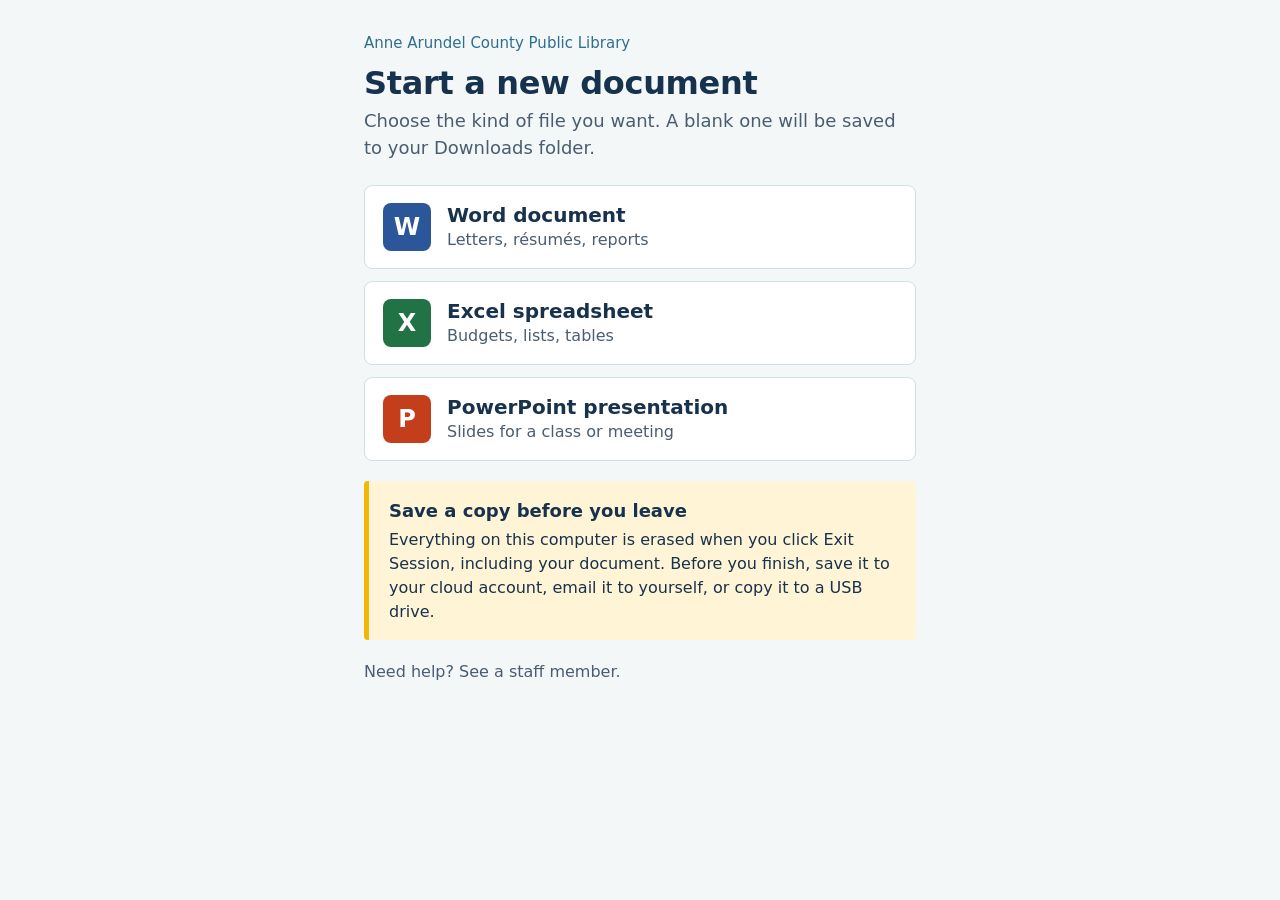
==== index.html @ c8f70fa2 "Add files via upload" ====
<!DOCTYPE html>
<html lang="en">
<head>
  <meta charset="utf-8">
  <meta name="viewport" content="width=device-width, initial-scale=1">
  <meta name="color-scheme" content="light">
  <meta name="theme-color" content="#17324d">
  <title>New Document</title>
  <link rel="manifest" href="manifest.webmanifest">
  <link rel="icon" href="favicon-32.png" sizes="32x32" type="image/png">
  <link rel="apple-touch-icon" href="icon-192.png">
  <style>
    :root {
      --paper: #f4f7f8;
      --surface: #ffffff;
      --ink: #17324d;
      --muted: #4a5d70;
      --bay: #2e6e8e;
      --line: #d3dde4;
      --buoy: #f2b705;
      --buoy-ink: #1c1a10;
      --word: #2b579a;
      --excel: #217346;
      --ppt: #c43e1c;
      --done-bg: #e8f3ec;
      --done-line: #1d6b3a;
      --err: #a12a1c;
    }

    * { box-sizing: border-box; }
    html { background: var(--paper); }

    body {
      margin: 0;
      color: var(--ink);
      font: 18px/1.5 Roboto, "Segoe UI", system-ui, -apple-system, sans-serif;
      -webkit-font-smoothing: antialiased;
    }

    .wrap { max-width: 600px; margin: 0 auto; padding: 32px 24px 40px; }

    .library { margin: 0 0 10px; font-size: 15px; font-weight: 500; color: var(--bay); }

    h1 { margin: 0 0 6px; font-size: 32px; line-height: 1.15; font-weight: 700; letter-spacing: -0.01em; }

    .lede { margin: 0 0 24px; color: var(--muted); }

    .choices { display: grid; gap: 12px; }

    .choice {
      display: flex;
      align-items: center;
      gap: 16px;
      width: 100%;
      padding: 16px 18px;
      border: 1px solid var(--line);
      border-radius: 8px;
      background: var(--surface);
      color: var(--ink);
      font: inherit;
      text-align: left;
      cursor: pointer;
    }
    .choice:hover { border-color: #9fb3c3; background: #fafcfd; }
    .choice:focus-visible { outline: 3px solid var(--bay); outline-offset: 2px; }
    .choice:disabled { opacity: 0.55; cursor: progress; }

    .badge {
      flex: none;
      display: grid;
      place-items: center;
      width: 48px;
      height: 48px;
      border-radius: 8px;
      color: #fff;
      font-size: 24px;
      font-weight: 700;
    }
    .word .badge  { background: var(--word); }
    .excel .badge { background: var(--excel); }
    .ppt .badge   { background: var(--ppt); }

    .text { display: flex; flex-direction: column; }
    .name { font-size: 20px; font-weight: 700; line-height: 1.3; }
    .hint { color: var(--muted); font-size: 16px; }

    .done {
      margin-top: 20px;
      padding: 18px 20px;
      background: var(--done-bg);
      border-left: 5px solid var(--done-line);
      border-radius: 4px;
    }
    .done[hidden] { display: none; }
    .done h2 { margin: 0 0 6px; font-size: 20px; line-height: 1.3; }
    .done .file { font-weight: 700; overflow-wrap: anywhere; }
    .done p { margin: 0 0 8px; }
    .done p:last-child { margin-bottom: 0; }
    .done.error { background: #fbeceb; border-left-color: var(--err); }

    .notice {
      margin-top: 20px;
      padding: 16px 20px;
      background: #fff4d6;
      border-left: 5px solid var(--buoy);
      border-radius: 4px;
    }
    .notice h2 { margin: 0 0 4px; font-size: 18px; font-weight: 700; }
    .notice p { margin: 0; font-size: 16px; }

    .help { margin: 20px 0 0; font-size: 16px; color: var(--muted); }

    @media (prefers-reduced-motion: no-preference) {
      .done:not([hidden]) { animation: appear 220ms ease-out; }
      @keyframes appear { from { opacity: 0; transform: translateY(-4px); } to { opacity: 1; transform: none; } }
    }
  </style>
</head>
<body>
  <div class="wrap">
    <p class="library">Anne Arundel County Public Library</p>
    <h1>Start a new document</h1>
    <p class="lede">Choose the kind of file you want. A blank one will be saved to your Downloads folder.</p>

    <div class="choices">
      <button class="choice word" data-kind="word">
        <span class="badge" aria-hidden="true">W</span>
        <span class="text">
          <span class="name">Word document</span>
          <span class="hint">Letters, résumés, reports</span>
        </span>
      </button>
      <button class="choice excel" data-kind="excel">
        <span class="badge" aria-hidden="true">X</span>
        <span class="text">
          <span class="name">Excel spreadsheet</span>
          <span class="hint">Budgets, lists, tables</span>
        </span>
      </button>
      <button class="choice ppt" data-kind="powerpoint">
        <span class="badge" aria-hidden="true">P</span>
        <span class="text">
          <span class="name">PowerPoint presentation</span>
          <span class="hint">Slides for a class or meeting</span>
        </span>
      </button>
    </div>

    <section id="done" class="done" role="status" aria-live="polite" hidden>
      <h2 id="done-title"></h2>
      <p id="done-body"></p>
    </section>

    <section class="notice" aria-labelledby="notice-title">
      <h2 id="notice-title">Save a copy before you leave</h2>
      <p>Everything on this computer is erased when you click Exit Session, including your document. Before you finish, save it to your cloud account, email it to yourself, or copy it to a USB drive.</p>
    </section>

    <p class="help">Need help? See a staff member.</p>
  </div>

  <script>
    var TEMPLATES = {
      word: {
        prefix: "Document", ext: "docx", label: "Word document",
        mime: "application/vnd.openxmlformats-officedocument.wordprocessingml.document",
        data: "[base64]/cRkITI19ezF2KzUN8YLLOTOc+TI5rLefZmIf4MNoUfJFVXMGqG07Yi/5W/Ny88i3m/UrTIriRBhGF1h8gkHygcg9CRH0AEaFyjrA2OmsN4pi6XvhlH5XPYhlXa+ETz34pSfbtZL7XbvgrDk6+I+37bpRw7PVBwNIV1aIQMcJQnRUvgeS/Keuog8X19cvS67Hg9mDj3f8JThLOYjbkhCdtYSW0jOcpRzEXUkIwPYPw6zkEO6LZgGI4t3TNJyUHMKqJIK25ruVIMxKDuGhbBqQGrWfIE3DSZohxMVf33wBUEsDBAoAAAAIAK1mTF0tU36rawIAADkKAAARAAAAd29yZC9kb2N1bWVudC54bWyllt1u2yAUx1/F8n2DcT5n1e3FqlW92FSp3QMQTGwU8yEgcbKnH8R28OKpsp0b4yM4v/M/wAEen0+sDI5EaSp4GsJZFAaEY5FRnqfh788fD5sw0AbxDJWCkzQ8Ex0+Pz1WSSbwgRFuAoaTt5wLhbal7a/gIqjgMqgkXISBhXOdVBKnYWGMTADQuCAM6RmjWAktdmaGBQNit6OYgEqoDMQRjC5/UglMtLZKviN+RLrFsT5NSMJt504ohow1VQ4YUvuDfLB0iQzd0pKas2VHqxYj0vCgeNIgHq6CnEtSC2qa1kMNiVu7vDSzc4kIFCmtBsF1QaVPYyrNdhYt5PhVEkdW+iWAi/vW4EWhyjYeOER+Vjuxslb+NRFGA1bEIa4eQyT8G7NVwhDlPvCkqelMLlyOA8S3AJnftzivShykp9H7aG98f2W5mh/Baha5m5q+T8xHgeS1AvFpGKzZd463ALhAypCTZ8DRkCX4BjZ9UDwBZBOMYR81H41aAaeqBxq4l29AVlWPNHBT35L+k9xqGinuk9bTSPM+aTON1NtO9iDZT0BRX2OIzbPRhDVgIiPl3B+GcIXJwPJoa23TFCvAPh/HoQP1tJzVlUO7eqaJ6QB0ZrJiFCVuz2bgfJFBBdJFlzjuOLP12uLOzM6Re/hsRXZ2rQTuqwk27+pi5x9/gspdSjCOF/[base64]/[base64]/pv5XgGZGx7XmGZiG2bYwg4VVpJucqjKhqyjlJQcpWoVkoABwsOkkhTyVx3wdh+wJKgLAEUxKg4N7dmdOZAoOA7LTzfdE1J7qLoRTbZf02zwjsbmVvLHAzrMnPbhsyM3r4SbhHQ0+XWVBiH5XapBDLCeFmfmxP/y6BayX5DJfvVSr5Hotcq0ftkiV5DFb0uqthvldj/MInu1L8+Oa1J9Bsk+h1I9Fsl+l1KxNkCT4TzSk0PlDJolTL4hIY8kPywlfzwE1rtveR/[base64]/6C6vF241N5dzaZ7orBvwk5U2g/PQ2JeRQmA+vdGPShDVUnVFVqOOhrpq6Zc3Kf6rwBIJTPJMdtrbyuv13Bl9brop1J6NatFgKUjrHV29m6ntkR31mwfmZ4bGrw+bSgP+BeHzWhvnLVC9ptHbQP0P5u0qvJqSo2/kznbLN3fHbPim7j4A1BLAwQKAAAAAACtZkxdAAAAAAAAAAAAAAAACQAAAGRvY1Byb3BzL1BLAwQKAAAACACtZkxdB/lyZz4BAACAAgAAEQAAAGRvY1Byb3BzL2NvcmUueG1slZLRboIwFIZfhfQeSiG6jUCNc/FKE5NptuyuaY/ajJam7UTffoCKmHmzy/b/+uU/B/LJUZXBAayTlS4QiWIUgOaVkHpXoM16Hj6jwHmmBSsrDQU6gUMTmnOT8crCylYGrJfggsajXcZNgfbemwxjx/egmIsaQjfhtrKK+eZod9gw/s12gJM4HmMFngnmGW6FoemN6KIUvFeaH1t2AsExlKBAe4dJRPCN9WCVe/igSwakkv5k4CF6DXv66GQP1nUd1WmHNv0J/lwu3rtRQ6nbTXFANBc84xaYryydTmerRY4HN+32Sub8slnzVoJ4PdGNDjVTIHL8N2txCwfZfiJKOqI/5peJz24QQdM0O891TT7S2dt6jmgSJ+OQxCFJ1iTJRmmWPEUpGX211e4cN6m6lPi39WVgvUpo1/z+r6G/UEsDBAoAAAAIAK1mTF0eKelacAIAAGQMAAASAAAAd29yZC9udW1iZXJpbmcueG1szZdLbtswEIavInDvUHLkB4QoQdsghYu+gKYHoCXaJsIXSEqKz9BFd+22Z+tJOpQs+VEgsGUE8Ma0ODPf/BQ5Q+jm7lnwoKTGMiVTFF2FKKAyUzmTyxR9f3wYTFFgHZE54UrSFK2pRXe3N1UiCzGnBtwCkSWzpVSGzDk4VFEcVNEoqHQUowDo0iaVzlK0ck4nGNtsRQWxV4JlRlm1cFeZElgtFiyjuFImx8MwCut/2qiMWgs53hFZEtvixP80pakE40IZQRw8miUWxDwVegB0TRybM87cGtjhuMWoFBVGJhvEoBPkQ5JG0GZoI8wxeZuQe5UVgkpXZ8SGctCgpF0xvV1GXxoYVy2kfGkRpeDbLYji8/bg3pAKhi3wGPl5EyR4o/xlYhQesSMe0UUcI2E/Z6tEECa3iXu9mp2XG41OAwwPAXp53ua8N6rQWxo7jzaTTx3LF/0JrM0m7y7Nnifm24poinzLIXPrDMnc50IEe0+zHFoX8m0nMRS6lfGTTXd6s3DUvDWUPKUorCmi4I59pCXlj2tNAVQSDgrXc8PyT97GvQ1h78tLDg4MBh9dJ3BQhlDLJfUpvU+dr8VETRw0xwfRTc4LzqnriI/0uTP9/f2zm/+QtbOcLjbu+qvxA5M52Px0iiZDryRZEbmsm/T1OPS+eOOMa9ah+Oh1xP84VXwUxz3UD19F/a8/p6ofRuMe6q8v5OAMp9Me6uMLOTkgtof60YWcnPi6T9WOL+TkjMI+VTu5FPWTPlU7vRD14/i4qsV7N+JGVVD/NtfjwQ06yw8WAZQv8CEAtyDdufO6Je/[base64]/lW6i6PNZyOSbGhObXXA8dhKIjN65kch4zurmmkd0XSeGfFR0zX0p48jGXH1BLAwQKAAAACACtZkxdoI6OpZoBAAA4CAAAEwAAAFtDb250ZW50X1R5cGVzXS54bWy1VstOwzAQ/JUoV9S4cEAIteXA4wgc4ANce5MaYq9lbwr8Pev0IQWaUqC5ZT0zOxPvRsrk6t3W2RJCNOim+WkxzjNwCrVx1TR/frobXeRXs8nTh4eYMdXFab4g8pdCRLUAK2OBHhwjJQYrictQCS/Vq6xAnI3H50KhI3A0otQjn01uoJRNTdn16jy1nubGJr53VZ7dvvPxKk6qxV7Fi4eupD34teYnydz6jiLV+xWVKTuKVO9XxGV1wvfYUfFZr0p6XxsliYli6fSXOYzWMygC1C0nLoyP3wwYjQc5fBWm+o/JsCyNAo2qsSwpcF42kdmg77hJxwQ1UXttD7yhwWj4j88bBu0DKoiRl9vWxRax0rjVzTzKQPfScm+R6GJLWb/[base64]/SaRtoZkImLfb2RgQP4PLxw8drupdfig2jOCYNx7KCAsny4GjS8OhvhwsUkgwNZmFCDTsKdG1zjxwwJodSZIBEw5xSqJUSO6M3UuZMuYwcvUl5xknxODqLV7arR0rqVFVnZVdJ7A/hx8HXq7f0Lzmw/byTZ7+H7Kn2DVBLAwQKAAAACACtZkxd4vyd2pMAAADmAAAAEAAAAGRvY1Byb3BzL2FwcC54bWydzkEKwjAQheGrhOxtqguR0rQbce2iug/JtA00MyETS3t7I4IHcPn44eO1/RYWsUJiT6jlsaqlALTkPE5aPobb4SIFZ4POLISg5Q4s+669J4qQsgcWBUDWcs45NkqxnSEYrkrGUkZKweQy06RoHL2FK9lXAMzqVNdnBVsGdOAO8QfKr9is+V/Ukf384+ewx+Kp7g1QSwMECgAAAAgArWZMXZyJyZHOAQAArQYAABIAAAB3b3JkL2Zvb3Rub3Rlcy54bWzVlM1O4zAQx18l8r11UgFaRU05gEDcEN19AOM4jYXtsWwnoW+/k8RNuiyqCj1xib9mfvOfmdjr23etklY4L8EUJFumJBGGQynNriB/fj8sfpHEB2ZKpsCIguyFJ7ebdZdXAMFAED5BgvF5Z3lB6hBsTqnntdDML7XkDjxUYclBU6gqyQXtwJV0lWbpMLMOuPAew90x0zJPIk7/TwMrDB5W4DQLuHQ7qpl7a+wC6ZYF+SqVDHtkpzcHDBSkcSaPiMUkqHfJR0FxOHi4c+KOLvfAGy1MGCJSJxRqAONraec0vkvDw/oAaU8l0WpFphZkV5f14N6xDocZeI78cnTSalR+mpilZ3SkR0we50j4N+ZBiWbSzIG/VZqj4mbXXwOsPgLs7rLmPDpo7EyTl9GezNvE6i/2F1ixycep+cvEbGtm8QZqnj/tDDj2qlARtizBqif9b02On5yky8PeooUXljkWwBHckmVBFtlgaIfPs+sHbxnHCGjAqiDwdqe9sZJ9zqurafHS9CFZE4DQzZpO7uMnzrdhr/roLVMFeYhqXkQlHL6ZIjpG42o+jvsTbpI9HdBBM529Pk2XgwnSNMMrs/2YevoTMv80g1NVOFr4zV9QSwMECgAAAAgArWZMXdJ3/LdtAAAAewAAAB0AAAB3b3JkL19yZWxzL2Zvb3Rub3Rlcy54bWwucmVsc02MQQ4CIQxFr0K6d4oujDHDzG4OYPQADVYgDoVQYjy+LF3+vPf+vH7zbj7cNBVxcJwsGBZfnkmCg8d9O1xgXeYb79SHoTFVNSMRdRB7r1dE9ZEz6VQqyyCv0jL1MVvASv5NgfFk7Rnb/wfg8gNQSwMECgAAAAgArWZMXT9Kjo3BAQAAkgYAABEAAAB3b3JkL2VuZG5vdGVzLnhtbM2U227jIBCGX8XiPsGOutXKitOLHla9q5rdB6AYx6jAIMD25u13fAjOtlWUNje9MaeZb/6ZMaxv/[base64]/HJ20GpWfJmbpGR3pEdHjHAn/xzwo0UyaOfCXSnNU3OzH5wCrtwC7u6w5vxw0dqbJy2iP5jWyjPgUa2rycWr+MjHbmlm8gZrnjzsDjr0oVIQtS7DqSf9bk6MXJ+nysLdo4IVljgVwBLdkWZBFNtjZ4fPk+sFbxjEAGrAqCLzcaW+sZJ/y6iounps+ImsCELpZ0+g+fqb5NuxVH71lqiD3o5hnUQmH76OY/CZbEU+n7QiLouMBHRTT6PRRqhxMkKYZHpjt27TT75/1h/pPVGCe+80/UEsDBAoAAAAIAK1mTF3Sd/y3bQAAAHsAAAAcAAAAd29yZC9fcmVscy9lbmRub3Rlcy54bWwucmVsc02MQQ4CIQxFr0K6d4oujDHDzG4OYPQADVYgDoVQYjy+LF3+vPf+vH7zbj7cNBVxcJwsGBZfnkmCg8d9O1xgXeYb79SHoTFVNSMRdRB7r1dE9ZEz6VQqyyCv0jL1MVvASv5NgfFk7Rnb/wfg8gNQSwMECgAAAAgArWZMXU2fysqhAQAAcwUAABEAAAB3b3JkL3NldHRpbmdzLnhtbKWU3W7bMAyFX8XQfSK7WIvBqFt0K9b1YthFtwdgJdkWIlGCJNvL24+O47g/QJE0V5JB8TtHpMXr23/WZL0KUTusWLHOWaZQOKmxqdjfPz9WX1kWE6AE41BVbKsiu725HsqoUqJDMSMAxnLwomJtSr7kPIpWWYhrq0Vw0dVpLZzlrq61UHxwQfKLvMh3Ox+cUDES6DtgD5HtcfY9zXmFFKxdsJDoMzTcQth0fkV0D0k/a6PTltj51YxxFesClnvE6mBoTCknQ/tlzgjH6E4p9050VmHaKfKgDHlwGFvtl2t8lkbBdob0H12it4YdWlB8Oa8H9wEGWhbgMfbllGTN5PxjYpEf0ZERccg4xsJrzdmJBY2L8KdK86K4xeVpgIu3AN+c15yH4Dq/0PR5tEfcHFjjuz6BtW/yy6vF88w8teDpBVpRPjboAjwbckQty6jq2fhbs3HiSB29ge03EJuGaoFyl8bHkOoV3qH8LeVPBZKmWTaUPZiK1WCiYrsz05RYdk/TAJtPFpeMtgiWpF8NlF9OqjHUhRNKPkryRZMv8/LmP1BLAwQKAAAACACtZkxdi4Y5xMUBAADGCAAAEQAAAHdvcmQvY29tbWVudHMueG1spdTdcuIgGAbgW3E4V5JYUzfTtCed7fR42wuggMI0/Ayg0btfUiVJl51OgkfqJN+Tl9fAw9NJNIsjNZYrWYN8lYEFlVgRLvc1eH/7vdyChXVIEtQoSWtwphY8PT60FVZCUOnswgPSVvhUA+acriC0mFGB7EpwbJRVO7fy90K123FMITGo9TYssvwOYoaMoyfQG/lsZAN/wW0MFQlQnsEij6n1bKqEXaoIukuCfKpI2qRJ/1lcmSYVsXSfJq1jaZsmRa+TwBGkNJX+4k4ZgZz/afZQIPN50EsPa+T4B2+4O3szKwODuPxMSOSnekGsyWzhHgpFaLMmQVE1OBhZXeeX/XwXvbrMXz/ChJmy/svIs8KHbjt/rRwa2vgulLSMa9vXmar5iywgx58WcRRNuK/V+cTt0ipDur6yr2/aKEyt9R0+X6ocwCnxr/2L5pL8ZzHPJvwjHdFPTInw/ZkhifBv4fDgpGpG5eYTD5AAFBFQYjrxwA/G9mpAPOzQzuETt0Zwyt7hZOSkhRkBljjCZilF6BV2s8ghhiwbi3ReqE3PncWoI72/bSO8GHXQg8Zv016HY62V8xaYlf+2ru1tYf4wpCmAj38BUEsDBAoAAAAIAK1mTF3Sd/y3bQAAAHsAAAAcAAAAd29yZC9fcmVscy9jb21tZW50cy54bWwucmVsc02MQQ4CIQxFr0K6d4oujDHDzG4OYPQADVYgDoVQYjy+LF3+vPf+vH7zbj7cNBVxcJwsGBZfnkmCg8d9O1xgXeYb79SHoTFVNSMRdRB7r1dE9ZEz6VQqyyCv0jL1MVvASv5NgfFk7Rnb/wfg8gNQSwMECgAAAAgArWZMXWPtXtYdAQAAQwMAABIAAAB3b3JkL2ZvbnRUYWJsZS54bWyd0d1uwiAUB/BXIdwrtZmNaazeLEt2vz0AArVEDqfh4NS3H622a+KN3RUQ8v/lfGz3V3DsxwSy6Cu+WmacGa9QW3+s+PfXx2LDGUXptXToTcVvhvh+t72UNfpILKU9laAq3sTYlkKQagxIWmJrfPqsMYCM6RmOAmQ4nduFQmhltAfrbLyJPMsK/mDCKwrWtVXmHdUZjI99XgTjkoieGtvSoF1e0S4YdBtQGaLUMbi7B9L6kVm9PUFgVUDCOi5TM4+KeirFV1l/A/cHrOcB+RNQKHOdZ2wehkjJqWP1PKcYHasnzv+KmQCko25mKfkwV9FlZZSNpGYqmnlFrUfuBt2MQJWfR49BHlyS0tZZWhzrYXafXHew+zLY0AIXu19QSwMECgAAAAgArWZMXdJ3/LdtAAAAewAAAB0AAAB3b3JkL19yZWxzL2ZvbnRUYWJsZS54bWwucmVsc02MQQ4CIQxFr0K6d4oujDHDzG4OYPQADVYgDoVQYjy+LF3+vPf+vH7zbj7cNBVxcJwsGBZfnkmCg8d9O1xgXeYb79SHoTFVNSMRdRB7r1dE9ZEz6VQqyyCv0jL1MVvASv5NgfFk7Rnb/[base64]/LdtAAAAewAAAB0AAAAAAAAAAAAAAAAAERIAAHdvcmQvX3JlbHMvZm9vdG5vdGVzLnhtbC5yZWxzUEsBAhQACgAAAAgArWZMXT9Kjo3BAQAAkgYAABEAAAAAAAAAAAAAAAAAuRIAAHdvcmQvZW5kbm90ZXMueG1sUEsBAhQACgAAAAgArWZMXdJ3/LdtAAAAewAAABwAAAAAAAAAAAAAAAAAqRQAAHdvcmQvX3JlbHMvZW5kbm90ZXMueG1sLnJlbHNQSwECFAAKAAAACACtZkxdTZ/[base64]"
      },
      excel: {
        prefix: "Spreadsheet", ext: "xlsx", label: "Excel spreadsheet",
        mime: "application/vnd.openxmlformats-officedocument.spreadsheetml.sheet",
        data: "UEsDBBQAAAAIALNmTF1Gx01IlQAAAM0AAAAQAAAAZG9jUHJvcHMvYXBwLnhtbE3PTQvCMAwG4L9SdreZih6kDkQ9ip68zy51hbYpbYT67+0EP255ecgboi6JIia2mEXxLuRtMzLHDUDWI/o+y8qhiqHke64x3YGMsRoPpB8eA8OibdeAhTEMOMzit7Dp1C5GZ3XPlkJ3sjpRJsPiWDQ6sScfq9wcChDneiU+ixNLOZcrBf+LU8sVU57mym/8ZAW/[base64]/YzTCjATt06CkBLzmwdpoYzmPXwA0wwQijS98FNAtxrv6JnTvALskx2SU1DEM51HMu78Dh7Wn3Mq9bWJ9IeY35V7KSzgHX7Dr5td487resFZVYFbwquNhzIe9rWT+8T64//G7Crjf2YP+x8VWwbeDXXbRfUEsDBBQAAAAIALNmTF2ZXJwjEAYAAJwnAAATAAAAeGwvdGhlbWUvdGhlbWUxLnhtbO1aW3PaOBR+76/QeGf2bQvGNoG2tBNzaXbbtJmE7U4fhRFYjWx5ZJGEf79HNhDLlg3tkk26mzwELOn7zkVH5+g4efPuLmLohoiU8nhg2S/b1ru3L97gVzIkEUEwGaev8MAKpUxetVppAMM4fckTEsPcgosIS3gUy9Zc4FsaLyPW6rTb3VaEaWyhGEdkYH1eLGhA0FRRWm9fILTlHzP4FctUjWWjARNXQSa5iLTy+WzF/NrePmXP6TodMoFuMBtYIH/Ob6fkTlqI4VTCxMBqZz9Wa8fR0kiAgsl9lAW6Sfaj0xUIMg07Op1YznZ89sTtn4zK2nQ0bRrg4/F4OLbL0otwHATgUbuewp30bL+kQQm0o2nQZNj22q6RpqqNU0/T933f65tonAqNW0/Ta3fd046Jxq3QeA2+8U+Hw66JxqvQdOtpJif9rmuk6RZoQkbj63oSFbXlQNMgAFhwdtbM0gOWXin6dZQa2R273UFc8FjuOYkR/sbFBNZp0hmWNEZynZAFDgA3xNFMUHyvQbaK4MKS0lyQ1s8ptVAaCJrIgfVHgiHF3K/99Ze7yaQzep19Os5rlH9pqwGn7bubz5P8c+jkn6eT101CznC8LAnx+yNbYYcnbjsTcjocZ0J8z/b2kaUlMs/v+QrrTjxnH1aWsF3Pz+SejHIju932WH32T0duI9epwLMi15RGJEWfyC265BE4tUkNMhM/CJ2GmGpQHAKkCTGWoYb4tMasEeATfbe+CMjfjYj3q2+aPVehWEnahPgQRhrinHPmc9Fs+welRtH2Vbzco5dYFQGXGN80qjUsxdZ4lcDxrZw8HRMSzZQLBkGGlyQmEqk5fk1IE/4rpdr+nNNA8JQvJPpKkY9psyOndCbN6DMawUavG3WHaNI8ev4F+Zw1ChyRGx0CZxuzRiGEabvwHq8kjpqtwhErQj5iGTYacrUWgbZxqYRgWhLG0XhO0rQR/FmsNZM+YMjszZF1ztaRDhGSXjdCPmLOi5ARvx6GOEqa7aJxWAT9nl7DScHogstm/bh+htUzbCyO90fUF0rkDyanP+kyNAejmlkJvYRWap+qhzQ+qB4yCgXxuR4+5Xp4CjeWxrxQroJ7Af/R2jfCq/iCwDl/[base64]/npxXga4jnZBLl9mFdt59jR0fvnwVGwo+88lh3HiPKiIe6hhpjPw0OHeXtfmGeVxlA0FG1srCQsRrdguNfxLBTgZGAtoAeDr1EC8lJVYDFbxgMrkKJ8TIxF6HDnl1xf49GS49umZbVuryl3GW0iUjnCaZgTZ6vK3mWxwVUdz1Vb8rC+aj20FU7P/lmtyJ8MEU4WCxJIY5QXpkqi8xlTvucrScRVOL9FM7YSlxi84+bHcU5TuBJ2tg8CMrm7Oal6ZTFnpvLfLQwJLFuIWRLiTV3t1eebnK56Inb6l3fBYPL9cMlHD+U751/0XUOufvbd4/pukztITJx5xREBdEUCI5UcBhYXMuRQ7pKQBhMBzZTJRPACgmSmHICY+gu98gy5KRXOrT45f0Usg4ZOXtIlEhSKsAwFIRdy4+/vk2p3jNf6LIFthFQyZNUXykOJwT0zckPYVCXzrtomC4Xb4lTNuxq+JmBLw3punS0n/9te1D20Fz1G86OZ4B6zh3OberjCRaz/WNYe+TLfOXDbOt4DXuYTLEOkfsF9ioqAEativrqvT/klnDu0e/GBIJv81tuk9t3gDHzUq1qlZCsRP0sHfB+SBmOMW/Q0X48UYq2msa3G2jEMeYBY8wyhZjjfh0WaGjPVi6w5jQpvQdVA5T/b1A1o9g00HJEFXjGZtjaj5E4KPNz+7w2wwsSO4e2LvwFQSwMEFAAAAAgAs2ZMXULXGWYfAQAA5gEAABgAAAB4bC93b3Jrc2hlZXRzL3NoZWV0MS54bWxNUdFOwzAM/JUoH7B0SAM0tZXGEIIHpGoT8JytbhstqUPiUuDrSbK17Cl3jn3xXfIR3cl3AMS+je59wTsiuxbCHzsw0i/QQh9uGnRGUqCuFd46kHUaMlrcZNmtMFL1vMxTrXJljgNp1UPlmB+Mke7nATSOBV/yqbBTbUexIMrcyhb2QG+2coGJWaVWBnqvsGcOmoJvlutN6k8N7wpGf4VZdHJAPEXyUhc8iwuBhiNFBRmOL9iC1lEorPF50eTzk3HwGk/qT8l78HKQHraoP1RNXcHvOauhkYOmHY7PcPGzmhd8lCQnuTOOPl+la1XvmYYmtGeLuxVn7jx7JoQ25XRAIjQJdiFucLEh3DeINJH/7AbLrLTg9uoXLqmK+WvLP1BLAwQUAAAACACzZkxdfPOj3FECAAD2CQAADQAAAHhsL3N0eWxlcy54bWzdVtuK2zAQ/RXhD6iTmDVxSfJQQ2ChLQu7D31VYjkR6OLK8pL06zsjOXazq1kofatN8MwcnbkbZ9P7qxLPZyE8u2hl+m129r77nOf98Sw07z/ZThhAWus096C6U953TvCmR5JW+WqxKHPNpcl2GzPovfY9O9rB+G22yPLdprVmtiyzaICjXAv2ytU2q7mSByfDWa6lukbzCg1Hq6xjHlIRSAZL/yvCy6hhlqMfLY11aMxjhPDowalUakpglUXDbtNx74Uze1ACJxjfQWyUX64dZHBy/LpcPWQzITwgyMG6Rri7OqNpt1Gi9UBw8nTGp7ddjqD3VoPQSH6yhoccboxRALdHodQzjuhHe+f70rLY68cG28yw1JsICY1idBMV9P+nt+j7n92yTr5a/2WAakzQfw7WiycnWnkJ+qW9jz+FDoncRZ+sDJdjm33HnVOzC3YYpPLSjNpZNo0w72oD954fYKnv/[base64]/fqXz+p7f7DVBLAwQUAAAACACzZkxdl4q7HMAAAAATAgAACwAAAF9yZWxzLy5yZWxznZK5bsMwDEB/xdCeMAfQIYgzZfEWBPkBVqIP2BIFikWdv6/apXGQCxl5PTwS3B5pQO04pLaLqRj9EFJpWtW4AUi2JY9pzpFCrtQsHjWH0kBE22NDsFosPkAuGWa3vWQWp3OkV4hc152lPdsvT0FvgK86THFCaUhLMw7wzdJ/MvfzDDVF5UojlVsaeNPl/nbgSdGhIlgWmkXJ06IdpX8dx/[base64]/5fk1OGLFAh/[base64]/bufvagRXTOPSr2Hl7JVlPG6X9WP1BLAwQUAAAACACzZkxdJB6boq0AAAD4AQAAGgAAAHhsL19yZWxzL3dvcmtib29rLnhtbC5yZWxztZE9DoMwDIWvEuUANVCpQwVMXVgrLhAF8yMSEsWuCrcvhQGQOnRhsp4tf+/JTp9oFHduoLbzJEZrBspky+zvAKRbtIouzuMwT2oXrOJZhga80r1qEJIoukHYM2Se7pminDz+Q3R13Wl8OP2yOPAPMLxd6KlFZClKFRrkTMJotjbBUuLLTJaiqDIZiiqWcFog4skgbWlWfbBPTrTneRc390WuzeMJrt8McHh0/gFQSwMEFAAAAAgAs2ZMXWWQeZIZAQAAzwMAABMAAABbQ29udGVudF9UeXBlc10ueG1srZNNTsMwEIWvEmVbJS4sWKCmG2ALXXABY08aq/[base64]/x50jyd1VZCNIZKaveCGy9ez7QU5bg76RzeP9DGk35IFiWObP+HvGF/8bzvERwu6/[base64]"
      },
      powerpoint: {
        prefix: "Presentation", ext: "pptx", label: "PowerPoint presentation",
        mime: "application/vnd.openxmlformats-officedocument.presentationml.presentation",
        data: "[base64]/[base64]/[base64]/[base64]/[base64]/[base64]/[base64]/[base64]/[base64]/[base64]/[base64]/[base64]/[base64]/[base64]/[base64]/[base64]/[base64]/[base64]/[base64]/[base64]/[base64]/[base64]"
      }
    };

    var done = document.getElementById("done");
    var doneTitle = document.getElementById("done-title");
    var doneBody = document.getElementById("done-body");
    var buttons = Array.prototype.slice.call(document.querySelectorAll(".choice"));

    // e.g. Document-2026-10-13-1430.docx
    function fileName(t) {
      var d = new Date();
      function p(n) { return String(n).padStart(2, "0"); }
      return t.prefix + "-" + d.getFullYear() + "-" + p(d.getMonth() + 1) + "-" + p(d.getDate()) +
             "-" + p(d.getHours()) + p(d.getMinutes()) + "." + t.ext;
    }

    function toBlob(b64, mime) {
      var bin = atob(b64), bytes = new Uint8Array(bin.length);
      for (var i = 0; i < bin.length; i++) bytes[i] = bin.charCodeAt(i);
      return new Blob([bytes], { type: mime });
    }

    function show(title, body, isError) {
      doneTitle.textContent = title;
      doneBody.textContent = body;
      done.classList.toggle("error", !!isError);
      done.hidden = false;
    }

    function create(kind) {
      var t = TEMPLATES[kind];
      if (!t) return;
      buttons.forEach(function (b) { b.disabled = true; });
      try {
        var name = fileName(t);
        var url = URL.createObjectURL(toBlob(t.data, t.mime));
        var a = document.createElement("a");
        a.href = url;
        a.download = name;
        document.body.appendChild(a);
        a.click();
        a.remove();
        setTimeout(function () { URL.revokeObjectURL(url); }, 60000);

        doneTitle.textContent = "Your new " + t.label + " is ready";
        doneBody.innerHTML = "";
        doneBody.appendChild(document.createTextNode("It was saved to your Downloads folder as "));
        var f = document.createElement("span");
        f.className = "file";
        f.textContent = name;
        doneBody.appendChild(f);
        doneBody.appendChild(document.createTextNode(". To open it, click the download notification, or open the Files app and look in Downloads."));
        done.classList.remove("error");
        done.hidden = false;
      } catch (e) {
        console.error(e);
        show("The file could not be created", "Try again, or see a staff member for help.", true);
      } finally {
        setTimeout(function () { buttons.forEach(function (b) { b.disabled = false; }); }, 800);
      }
    }

    buttons.forEach(function (b) {
      b.addEventListener("click", function () { create(b.dataset.kind); });
    });
  </script>
</body>
</html>
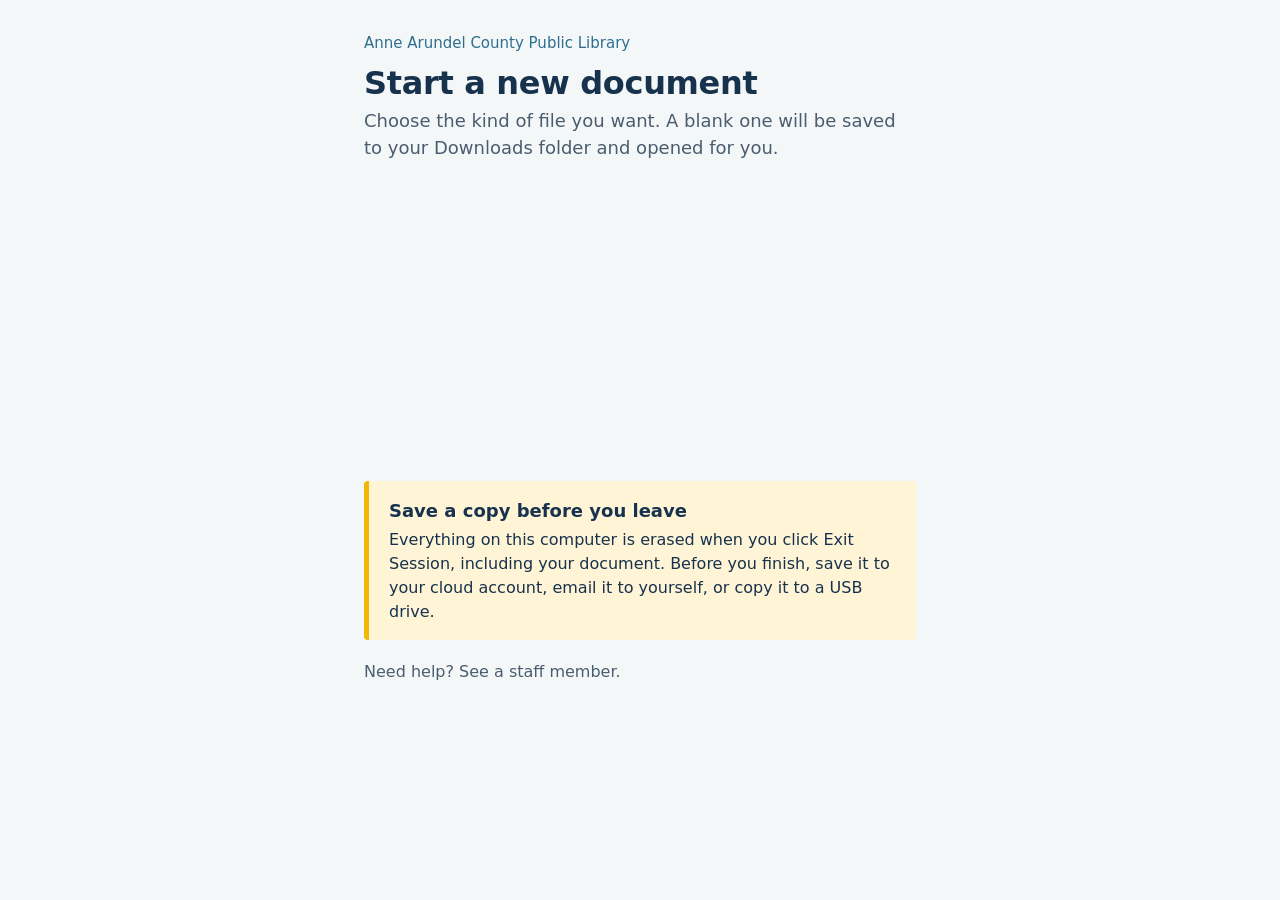
==== commit c6e63d14: "Add files via upload" ====
--- a/index.html
+++ b/index.html
@@ -18,7 +18,6 @@
       --bay: #2e6e8e;
       --line: #d3dde4;
       --buoy: #f2b705;
-      --buoy-ink: #1c1a10;
       --word: #2b579a;
       --excel: #217346;
       --ppt: #c43e1c;
@@ -40,12 +39,23 @@
     .wrap { max-width: 600px; margin: 0 auto; padding: 32px 24px 40px; }
 
     .library { margin: 0 0 10px; font-size: 15px; font-weight: 500; color: var(--bay); }
-
     h1 { margin: 0 0 6px; font-size: 32px; line-height: 1.15; font-weight: 700; letter-spacing: -0.01em; }
-
     .lede { margin: 0 0 24px; color: var(--muted); }
 
+    /* The extension's buttons, when the extension is installed */
+    #ext-frame {
+      display: block;
+      width: calc(100% + 6px);
+      height: 300px;
+      margin: -3px;
+      border: 0;
+    }
+    #ext-slot[hidden] { display: none; }
+
+    /* Built-in buttons, used when the extension isn't available */
     .choices { display: grid; gap: 12px; }
+    .deciding .choices { visibility: hidden; }
+    .choices[hidden] { display: none; }
 
     .choice {
       display: flex;
@@ -93,9 +103,8 @@
     }
     .done[hidden] { display: none; }
     .done h2 { margin: 0 0 6px; font-size: 20px; line-height: 1.3; }
+    .done p { margin: 0; }
     .done .file { font-weight: 700; overflow-wrap: anywhere; }
-    .done p { margin: 0 0 8px; }
-    .done p:last-child { margin-bottom: 0; }
     .done.error { background: #fbeceb; border-left-color: var(--err); }
 
     .notice {
@@ -109,20 +118,17 @@
     .notice p { margin: 0; font-size: 16px; }
 
     .help { margin: 20px 0 0; font-size: 16px; color: var(--muted); }
-
-    @media (prefers-reduced-motion: no-preference) {
-      .done:not([hidden]) { animation: appear 220ms ease-out; }
-      @keyframes appear { from { opacity: 0; transform: translateY(-4px); } to { opacity: 1; transform: none; } }
-    }
   </style>
 </head>
-<body>
+<body class="deciding">
   <div class="wrap">
     <p class="library">Anne Arundel County Public Library</p>
     <h1>Start a new document</h1>
-    <p class="lede">Choose the kind of file you want. A blank one will be saved to your Downloads folder.</p>
-
-    <div class="choices">
+    <p class="lede">Choose the kind of file you want. A blank one will be saved to your Downloads folder and opened for you.</p>
+
+    <div id="ext-slot" hidden></div>
+
+    <div id="choices" class="choices">
       <button class="choice word" data-kind="word">
         <span class="badge" aria-hidden="true">W</span>
         <span class="text">
@@ -160,6 +166,11 @@
   </div>
 
   <script>
+    // If the New Document extension is installed, its buttons are shown here instead of
+    // the built-in ones, because only a click inside the extension lets it open the file.
+    var EXT_ID = "bhdepjcpecahnohadpelblgfimkflond";
+    var EXT_ORIGIN = "chrome-extension://" + EXT_ID;
+
     var TEMPLATES = {
       word: {
         prefix: "Document", ext: "docx", label: "Word document",
@@ -178,10 +189,49 @@
       }
     };
 
+    var slot = document.getElementById("ext-slot");
+    var choices = document.getElementById("choices");
     var done = document.getElementById("done");
     var doneTitle = document.getElementById("done-title");
     var doneBody = document.getElementById("done-body");
+    var lede = document.querySelector(".lede");
     var buttons = Array.prototype.slice.call(document.querySelectorAll(".choice"));
+
+    /* ---------- Extension mode ---------- */
+
+    var frame = document.createElement("iframe");
+    frame.id = "ext-frame";
+    frame.title = "Choose a file type";
+    frame.src = EXT_ORIGIN + "/embed.html";
+    slot.appendChild(frame);
+
+    var decided = false;
+
+    function useBuiltIn() {
+      if (decided) return;
+      decided = true;
+      slot.remove();
+      lede.textContent = "Choose the kind of file you want. A blank one will be saved to your Downloads folder.";
+      document.body.classList.remove("deciding");
+    }
+
+    window.addEventListener("message", function (e) {
+      if (e.origin !== EXT_ORIGIN || !e.data || e.data.source !== "new-document-extension") return;
+      if (e.data.type === "ready" && !decided) {
+        decided = true;
+        slot.hidden = false;
+        choices.hidden = true;
+        document.body.classList.remove("deciding");
+      }
+      if (typeof e.data.height === "number" && e.data.height > 0) {
+        frame.style.height = (e.data.height + 6) + "px";
+      }
+    });
+
+    // If the extension hasn't answered quickly, it isn't installed (or is an older version).
+    setTimeout(useBuiltIn, 2000);
+
+    /* ---------- Built-in mode (download only) ---------- */
 
     // e.g. Document-2026-10-13-1430.docx
     function fileName(t) {
@@ -197,9 +247,17 @@
       return new Blob([bytes], { type: mime });
     }
 
-    function show(title, body, isError) {
+    function show(title, prefix, name, suffix, isError) {
       doneTitle.textContent = title;
-      doneBody.textContent = body;
+      doneBody.textContent = "";
+      doneBody.appendChild(document.createTextNode(prefix));
+      if (name) {
+        var f = document.createElement("span");
+        f.className = "file";
+        f.textContent = name;
+        doneBody.appendChild(f);
+      }
+      doneBody.appendChild(document.createTextNode(suffix));
       done.classList.toggle("error", !!isError);
       done.hidden = false;
     }
@@ -218,20 +276,11 @@
         a.click();
         a.remove();
         setTimeout(function () { URL.revokeObjectURL(url); }, 60000);
-
-        doneTitle.textContent = "Your new " + t.label + " is ready";
-        doneBody.innerHTML = "";
-        doneBody.appendChild(document.createTextNode("It was saved to your Downloads folder as "));
-        var f = document.createElement("span");
-        f.className = "file";
-        f.textContent = name;
-        doneBody.appendChild(f);
-        doneBody.appendChild(document.createTextNode(". To open it, click the download notification, or open the Files app and look in Downloads."));
-        done.classList.remove("error");
-        done.hidden = false;
+        show("Your new " + t.label + " is ready", "It was saved to your Downloads folder as ", name,
+             ". To open it, click the download notification, or open the Files app and look in Downloads.");
       } catch (e) {
         console.error(e);
-        show("The file could not be created", "Try again, or see a staff member for help.", true);
+        show("The file could not be created", "Try again, or see a staff member for help.", "", "", true);
       } finally {
         setTimeout(function () { buttons.forEach(function (b) { b.disabled = false; }); }, 800);
       }
